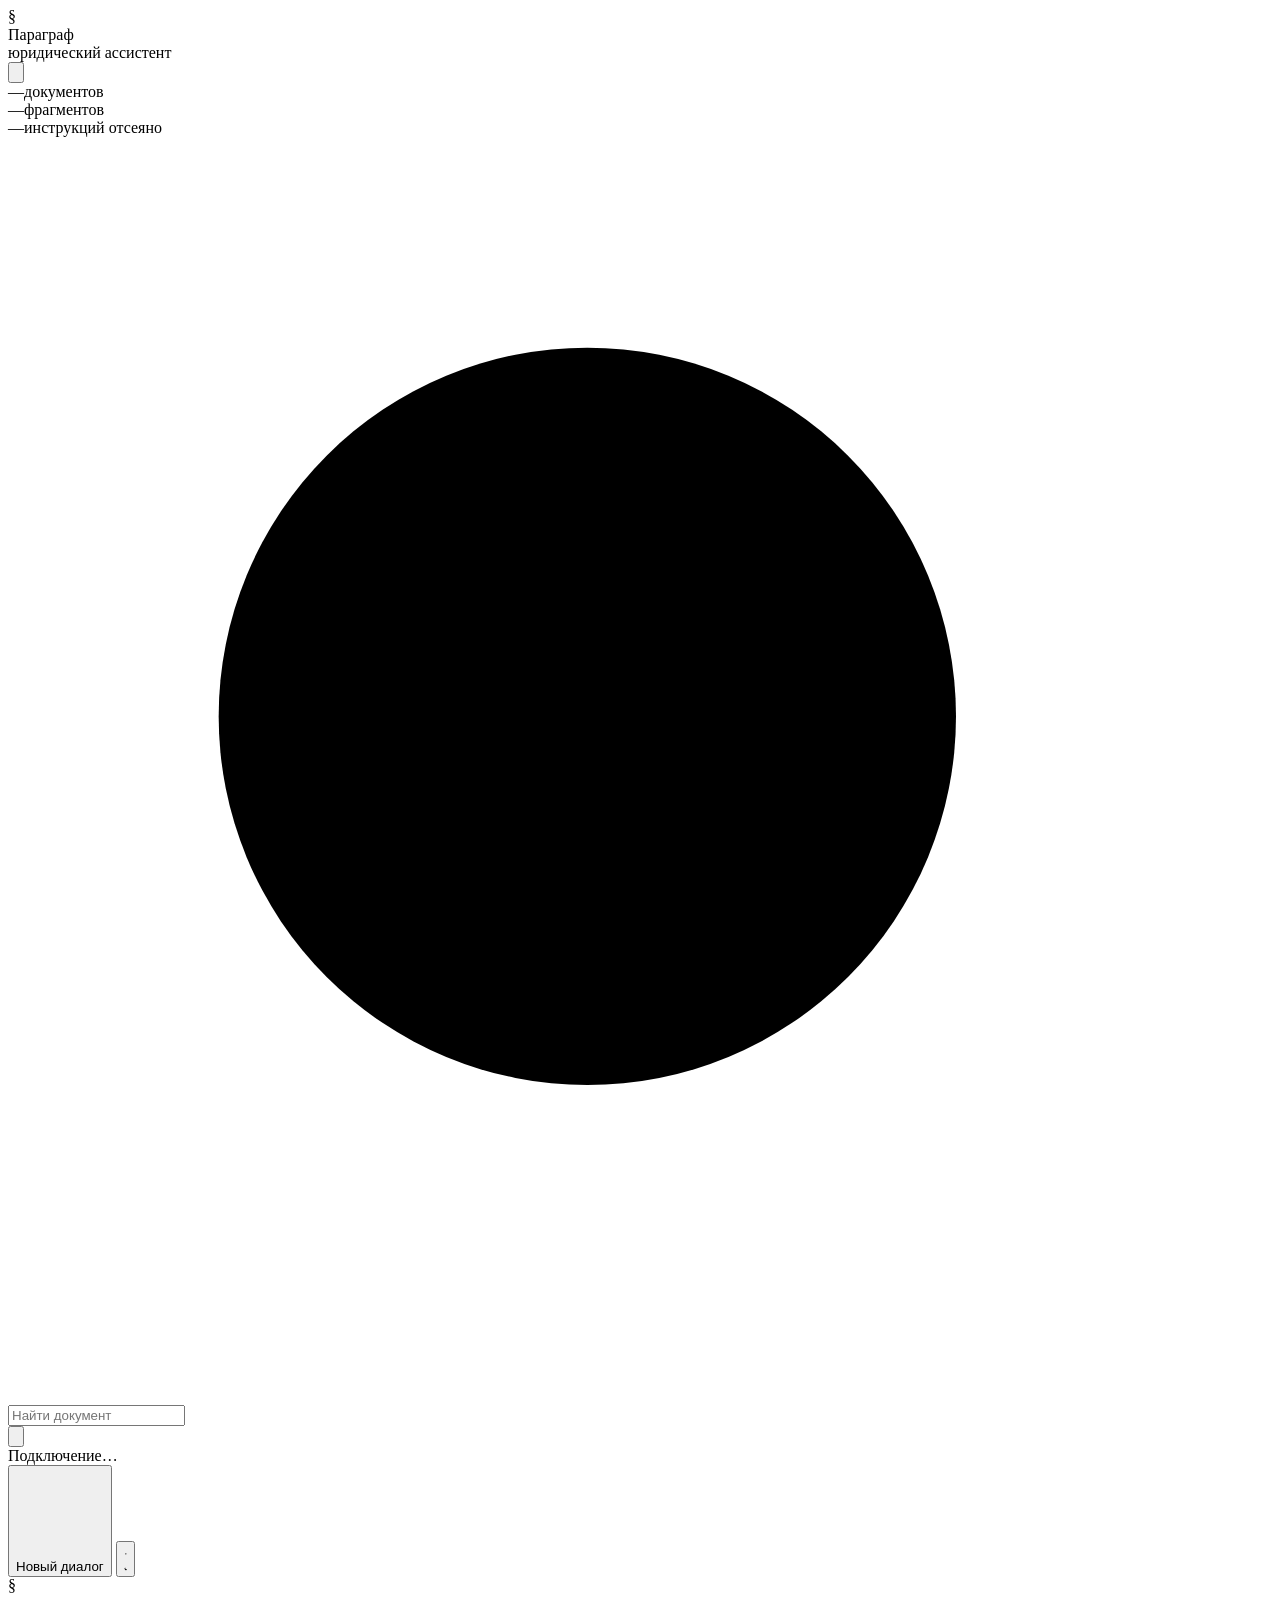
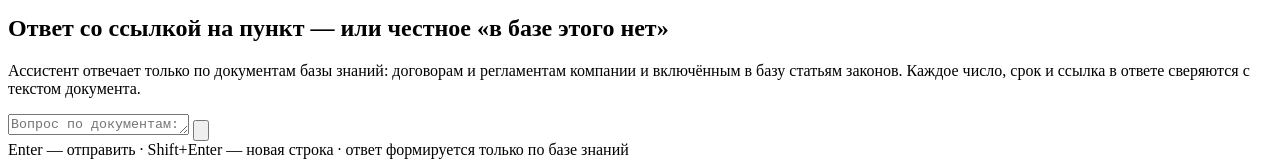
==== app/static/index.html @ 81a24a82 "Add web prototype (FastAPI + static UI), Docker setup and mock replay mode Co-Authored-By: Claude Fa" ====
<!doctype html>
<html lang="ru" data-theme="light">
<head>
<meta charset="utf-8">
<meta name="viewport" content="width=device-width, initial-scale=1">
<title>Параграф — юридический ассистент</title>
<link rel="icon" href="data:image/svg+xml,%3Csvg xmlns='http://www.w3.org/2000/svg' viewBox='0 0 64 64'%3E%3Crect width='64' height='64' rx='16' fill='%230B1B4D'/%3E%3Ctext x='32' y='46' font-family='Georgia,serif' font-size='42' font-weight='700' text-anchor='middle' fill='%23FF6B2C'%3E%C2%A7%3C/text%3E%3C/svg%3E">
<link rel="stylesheet" href="/static/app.css">
</head>
<body>
<div class="app" id="app">

  <aside class="rail" id="rail" aria-label="База знаний">
    <div class="brand">
      <div class="brand-mark" aria-hidden="true">§</div>
      <div>
        <div class="brand-name">Параграф</div>
        <div class="brand-sub">юридический ассистент</div>
      </div>
      <button class="icon-btn only-mobile" id="railClose" aria-label="Закрыть список документов">
        <svg viewBox="0 0 24 24"><path d="M6 6l12 12M18 6L6 18"/></svg>
      </button>
    </div>

    <div class="kb-card" id="kbCard">
      <div class="kb-row"><span class="kb-num" id="kbDocs">—</span><span class="kb-label">документов</span></div>
      <div class="kb-row"><span class="kb-num" id="kbFrags">—</span><span class="kb-label">фрагментов</span></div>
      <div class="kb-row"><span class="kb-num" id="kbGuard">—</span><span class="kb-label">инструкций отсеяно</span></div>
    </div>

    <label class="search">
      <svg viewBox="0 0 24 24" aria-hidden="true"><circle cx="11" cy="11" r="7"/><path d="M20 20l-3.5-3.5"/></svg>
      <input id="docFilter" type="search" placeholder="Найти документ" autocomplete="off">
    </label>

    <nav class="doc-list" id="docList"></nav>

    <div class="rail-foot" id="railFoot"></div>
  </aside>

  <main class="chat">
    <header class="topbar">
      <button class="icon-btn only-mobile" id="railOpen" aria-label="Документы базы знаний">
        <svg viewBox="0 0 24 24"><path d="M4 6h16M4 12h16M4 18h16"/></svg>
      </button>
      <div class="topbar-title">
        <span class="dot" id="apiDot"></span>
        <span id="apiText">Подключение…</span>
      </div>
      <div class="topbar-actions">
        <button class="ghost-btn" id="newChat" title="Начать новый диалог">
          <svg viewBox="0 0 24 24"><path d="M12 5v14M5 12h14"/></svg><span>Новый диалог</span>
        </button>
        <button class="icon-btn" id="themeBtn" aria-label="Переключить тему" title="Светлая / тёмная тема">
          <svg viewBox="0 0 24 24" class="sun"><circle cx="12" cy="12" r="4"/><path d="M12 2v2M12 20v2M2 12h2M20 12h2M5 5l1.5 1.5M17.5 17.5L19 19M5 19l1.5-1.5M17.5 6.5L19 5"/></svg>
          <svg viewBox="0 0 24 24" class="moon"><path d="M20 14.5A8 8 0 0 1 9.5 4a8 8 0 1 0 10.5 10.5z"/></svg>
        </button>
      </div>
    </header>

    <div class="banner" id="banner" hidden></div>

    <section class="thread" id="thread" aria-live="polite">
      <div class="hero" id="hero">
        <div class="hero-mark" aria-hidden="true">§</div>
        <h1>Ответ со ссылкой на пункт — или честное «в базе этого нет»</h1>
        <p>Ассистент отвечает только по документам базы знаний: договорам и регламентам компании и включённым в базу статьям законов. Каждое число, срок и ссылка в ответе сверяются с текстом документа.</p>
        <div class="examples" id="examples"></div>
      </div>
    </section>

    <form class="composer" id="composer" autocomplete="off">
      <div class="composer-box">
        <textarea id="input" rows="1" placeholder="Вопрос по документам: условия договора, согласование, норма закона…" maxlength="4000"></textarea>
        <button type="submit" class="send" id="send" aria-label="Отправить">
          <svg viewBox="0 0 24 24"><path d="M5 12h13M12 5l7 7-7 7"/></svg>
        </button>
      </div>
      <div class="composer-hint">Enter — отправить · Shift+Enter — новая строка · ответ формируется только по базе знаний</div>
    </form>
  </main>

  <aside class="viewer" id="viewer" aria-label="Документ" hidden>
    <header class="viewer-head">
      <div class="viewer-titles">
        <div class="viewer-kicker" id="viewerKicker"></div>
        <h2 id="viewerTitle"></h2>
        <div class="viewer-meta" id="viewerMeta"></div>
      </div>
      <button class="icon-btn" id="viewerClose" aria-label="Закрыть документ">
        <svg viewBox="0 0 24 24"><path d="M6 6l12 12M18 6L6 18"/></svg>
      </button>
    </header>
    <div class="viewer-tools" id="viewerTools"></div>
    <article class="doc" id="docBody"></article>
  </aside>

</div>
<div class="scrim" id="scrim" hidden></div>
<script src="/static/app.js"></script>
</body>
</html>
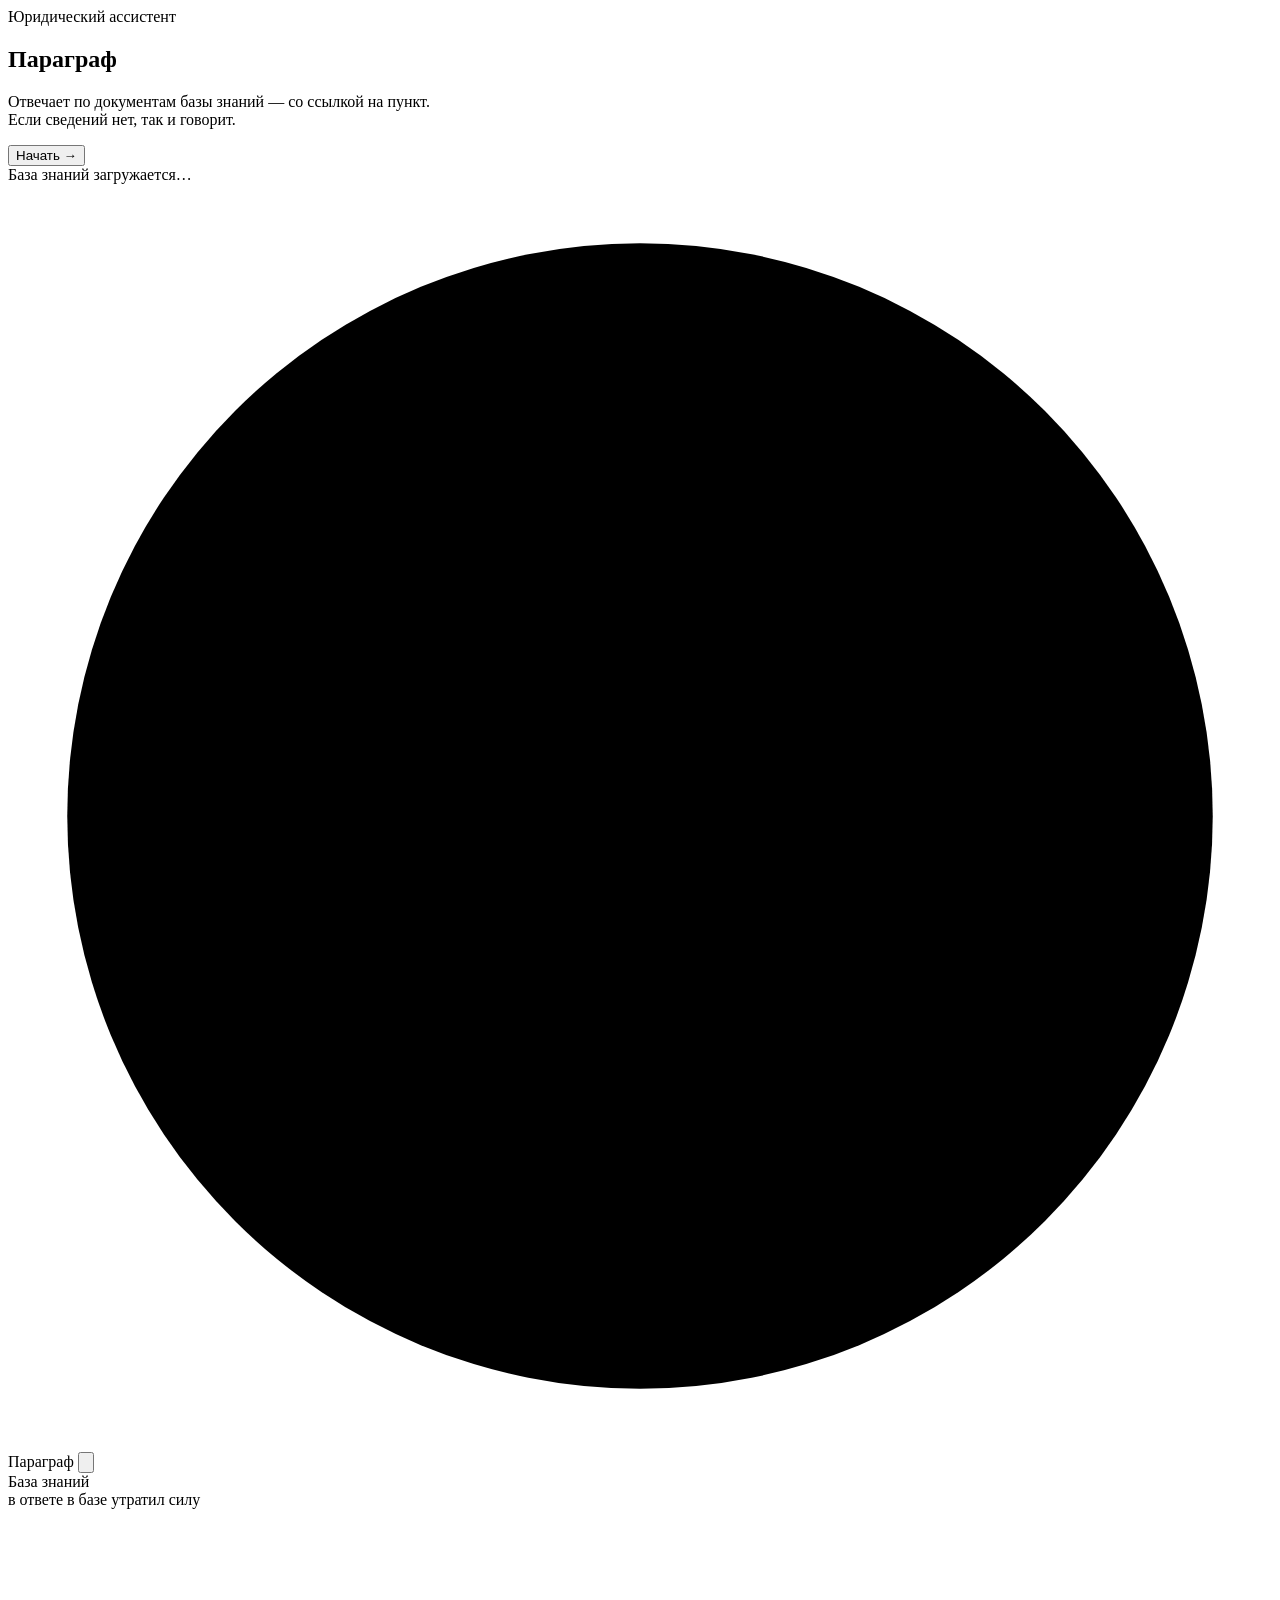
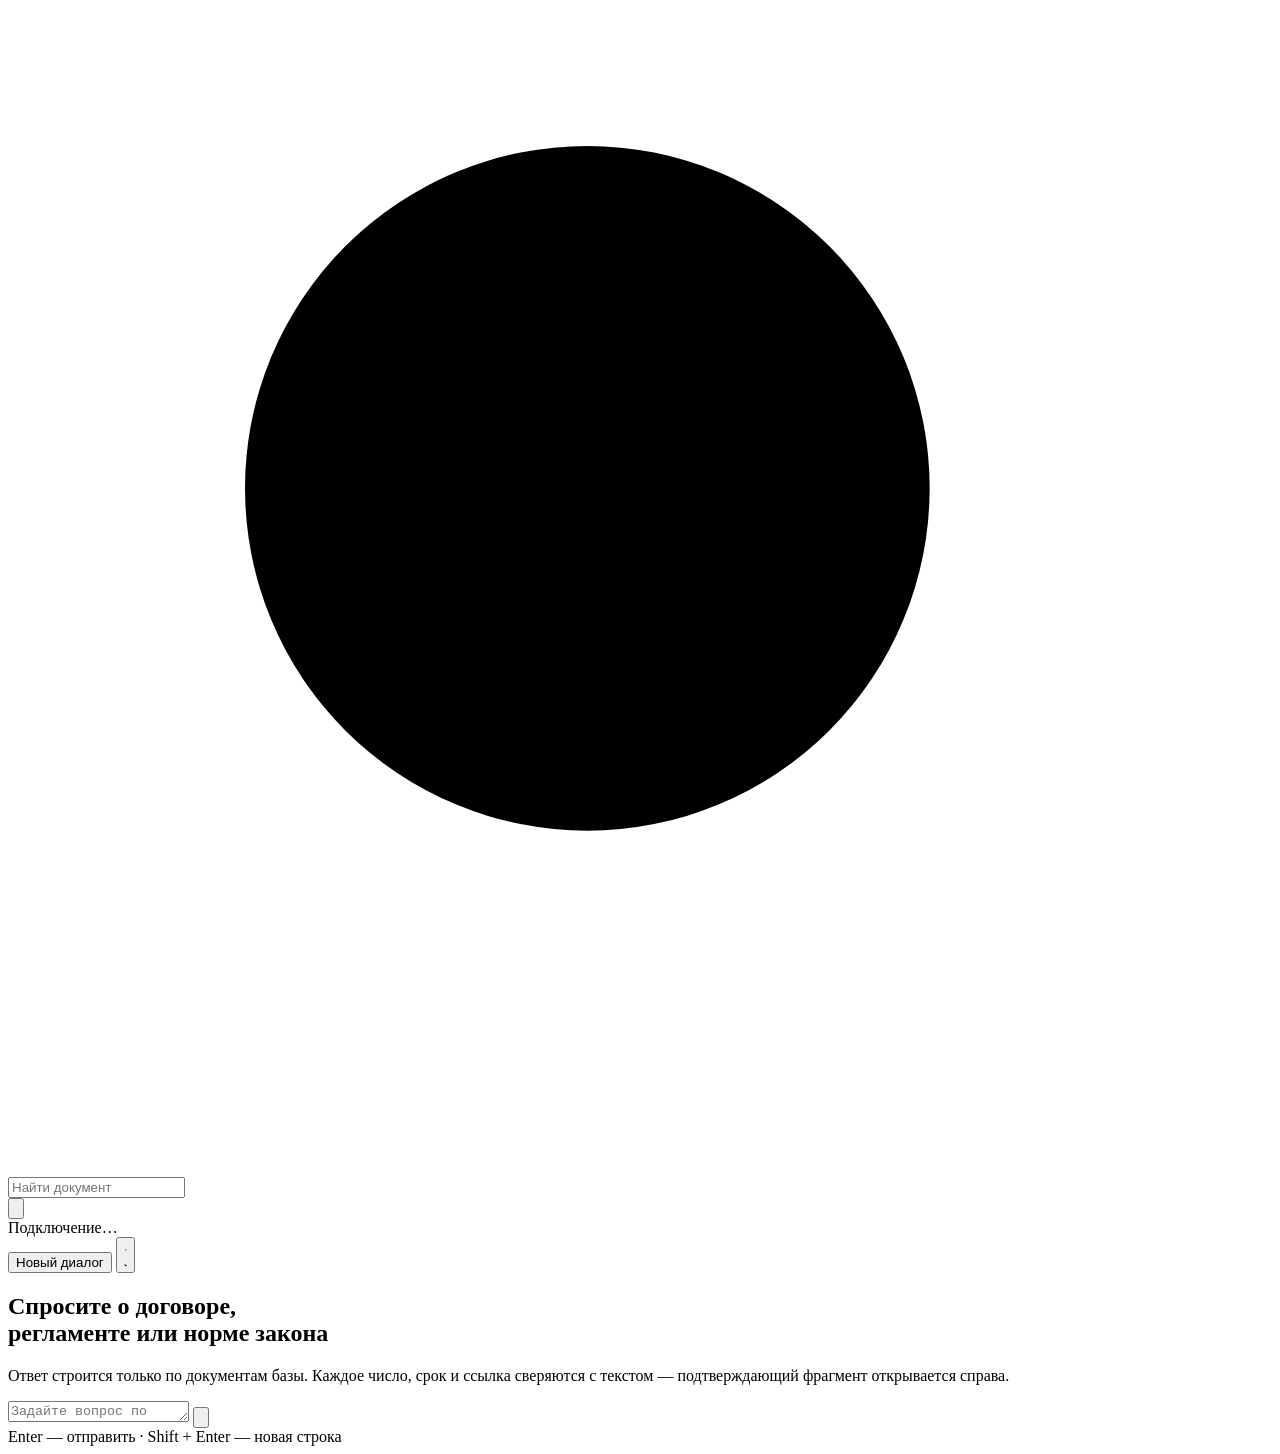
==== commit d88a484a: "Redesign the web client - Knowledge base drawn as a cluster of cells, one per document, area by   te" ====
--- a/app/static/index.html
+++ b/app/static/index.html
@@ -1,58 +1,71 @@
 <!doctype html>
-<html lang="ru" data-theme="light">
+<html lang="ru" data-theme="dark">
 <head>
 <meta charset="utf-8">
 <meta name="viewport" content="width=device-width, initial-scale=1">
 <title>Параграф — юридический ассистент</title>
-<link rel="icon" href="data:image/svg+xml,%3Csvg xmlns='http://www.w3.org/2000/svg' viewBox='0 0 64 64'%3E%3Crect width='64' height='64' rx='16' fill='%230B1B4D'/%3E%3Ctext x='32' y='46' font-family='Georgia,serif' font-size='42' font-weight='700' text-anchor='middle' fill='%23FF6B2C'%3E%C2%A7%3C/text%3E%3C/svg%3E">
+<meta name="description" content="Юридический ассистент: ответы по базе нормативных документов со ссылкой на пункт и проверкой каждого факта.">
+<link rel="icon" href="/static/favicon.svg" type="image/svg+xml">
+<link rel="preload" href="/static/fonts/source-serif-4-cyrillic.woff2" as="font" type="font/woff2" crossorigin>
+<link rel="preload" href="/static/fonts/inter-cyrillic.woff2" as="font" type="font/woff2" crossorigin>
 <link rel="stylesheet" href="/static/app.css">
 </head>
 <body>
+
+<section class="intro" id="intro" aria-label="Заставка">
+  <div class="intro-cluster" id="introCluster" aria-hidden="true"></div>
+  <div class="intro-copy">
+    <div class="kicker">Юридический ассистент</div>
+    <h1>Параграф</h1>
+    <p>Отвечает по документам базы знаний — со ссылкой на пункт.<br>Если сведений нет, так и говорит.</p>
+    <button class="intro-go" id="introGo" type="button">Начать <span aria-hidden="true">→</span></button>
+    <div class="intro-meta" id="introMeta">База знаний загружается…</div>
+  </div>
+</section>
+
 <div class="app" id="app">
 
   <aside class="rail" id="rail" aria-label="База знаний">
     <div class="brand">
-      <div class="brand-mark" aria-hidden="true">§</div>
-      <div>
-        <div class="brand-name">Параграф</div>
-        <div class="brand-sub">юридический ассистент</div>
-      </div>
-      <button class="icon-btn only-mobile" id="railClose" aria-label="Закрыть список документов">
+      <svg class="mark" viewBox="0 0 32 32" aria-hidden="true">
+        <circle cx="16" cy="16" r="14.5"/><path d="M9.5 12.5a5 5 0 0 1 9.4-2.4M7.6 19.2a6.5 6.5 0 0 0 12.2 2.3M21 9.8a4.6 4.6 0 0 1 2.6 7.9"/>
+      </svg>
+      <span class="wordmark">Параграф</span>
+      <button class="icon-btn only-mobile" id="railClose" aria-label="Закрыть панель">
         <svg viewBox="0 0 24 24"><path d="M6 6l12 12M18 6L6 18"/></svg>
       </button>
     </div>
 
-    <div class="kb-card" id="kbCard">
-      <div class="kb-row"><span class="kb-num" id="kbDocs">—</span><span class="kb-label">документов</span></div>
-      <div class="kb-row"><span class="kb-num" id="kbFrags">—</span><span class="kb-label">фрагментов</span></div>
-      <div class="kb-row"><span class="kb-num" id="kbGuard">—</span><span class="kb-label">инструкций отсеяно</span></div>
+    <div class="kb-head">
+      <span class="label">База знаний</span>
+      <span class="kb-count" id="kbCount"></span>
+    </div>
+    <div class="cluster" id="cluster" role="img" aria-label="Документы базы знаний"></div>
+    <div class="tip" id="tip" hidden></div>
+    <div class="legend">
+      <span><i class="dot lit"></i>в ответе</span>
+      <span><i class="dot base"></i>в базе</span>
+      <span><i class="dot rest"></i>утратил силу</span>
     </div>
 
     <label class="search">
-      <svg viewBox="0 0 24 24" aria-hidden="true"><circle cx="11" cy="11" r="7"/><path d="M20 20l-3.5-3.5"/></svg>
+      <svg viewBox="0 0 24 24" aria-hidden="true"><circle cx="11" cy="11" r="6.5"/><path d="M20 20l-4-4"/></svg>
       <input id="docFilter" type="search" placeholder="Найти документ" autocomplete="off">
     </label>
-
     <nav class="doc-list" id="docList"></nav>
-
     <div class="rail-foot" id="railFoot"></div>
   </aside>
 
   <main class="chat">
     <header class="topbar">
-      <button class="icon-btn only-mobile" id="railOpen" aria-label="Документы базы знаний">
-        <svg viewBox="0 0 24 24"><path d="M4 6h16M4 12h16M4 18h16"/></svg>
+      <button class="icon-btn only-mobile" id="railOpen" aria-label="База знаний">
+        <svg viewBox="0 0 24 24"><path d="M4 7h16M4 12h16M4 17h10"/></svg>
       </button>
-      <div class="topbar-title">
-        <span class="dot" id="apiDot"></span>
-        <span id="apiText">Подключение…</span>
-      </div>
+      <div class="status-line"><span class="pulse" id="apiDot"></span><span id="apiText">Подключение…</span></div>
       <div class="topbar-actions">
-        <button class="ghost-btn" id="newChat" title="Начать новый диалог">
-          <svg viewBox="0 0 24 24"><path d="M12 5v14M5 12h14"/></svg><span>Новый диалог</span>
-        </button>
-        <button class="icon-btn" id="themeBtn" aria-label="Переключить тему" title="Светлая / тёмная тема">
-          <svg viewBox="0 0 24 24" class="sun"><circle cx="12" cy="12" r="4"/><path d="M12 2v2M12 20v2M2 12h2M20 12h2M5 5l1.5 1.5M17.5 17.5L19 19M5 19l1.5-1.5M17.5 6.5L19 5"/></svg>
+        <button class="ghost-btn" id="newChat" type="button">Новый диалог</button>
+        <button class="icon-btn" id="themeBtn" type="button" aria-label="Сменить тему">
+          <svg viewBox="0 0 24 24" class="sun"><circle cx="12" cy="12" r="4"/><path d="M12 3v2M12 19v2M3 12h2M19 12h2M5.6 5.6l1.4 1.4M17 17l1.4 1.4M5.6 18.4L7 17M17 7l1.4-1.4"/></svg>
           <svg viewBox="0 0 24 24" class="moon"><path d="M20 14.5A8 8 0 0 1 9.5 4a8 8 0 1 0 10.5 10.5z"/></svg>
         </button>
       </div>
@@ -61,40 +74,38 @@
     <div class="banner" id="banner" hidden></div>
 
     <section class="thread" id="thread" aria-live="polite">
-      <div class="hero" id="hero">
-        <div class="hero-mark" aria-hidden="true">§</div>
-        <h1>Ответ со ссылкой на пункт — или честное «в базе этого нет»</h1>
-        <p>Ассистент отвечает только по документам базы знаний: договорам и регламентам компании и включённым в базу статьям законов. Каждое число, срок и ссылка в ответе сверяются с текстом документа.</p>
+      <div class="welcome" id="hero">
+        <h2>Спросите о договоре,<br>регламенте или норме закона</h2>
+        <p>Ответ строится только по документам базы. Каждое число, срок и ссылка сверяются с текстом — подтверждающий фрагмент открывается справа.</p>
         <div class="examples" id="examples"></div>
       </div>
     </section>
 
     <form class="composer" id="composer" autocomplete="off">
       <div class="composer-box">
-        <textarea id="input" rows="1" placeholder="Вопрос по документам: условия договора, согласование, норма закона…" maxlength="4000"></textarea>
+        <textarea id="input" rows="1" placeholder="Задайте вопрос по документам" maxlength="4000"></textarea>
         <button type="submit" class="send" id="send" aria-label="Отправить">
-          <svg viewBox="0 0 24 24"><path d="M5 12h13M12 5l7 7-7 7"/></svg>
+          <svg viewBox="0 0 24 24"><path d="M5 12h14M13 6l6 6-6 6"/></svg>
         </button>
       </div>
-      <div class="composer-hint">Enter — отправить · Shift+Enter — новая строка · ответ формируется только по базе знаний</div>
+      <div class="composer-hint">Enter — отправить · Shift + Enter — новая строка</div>
     </form>
   </main>
 
   <aside class="viewer" id="viewer" aria-label="Документ" hidden>
     <header class="viewer-head">
       <div class="viewer-titles">
-        <div class="viewer-kicker" id="viewerKicker"></div>
-        <h2 id="viewerTitle"></h2>
+        <div class="kicker" id="viewerKicker"></div>
+        <h3 id="viewerTitle"></h3>
         <div class="viewer-meta" id="viewerMeta"></div>
       </div>
-      <button class="icon-btn" id="viewerClose" aria-label="Закрыть документ">
+      <button class="icon-btn" id="viewerClose" type="button" aria-label="Закрыть документ">
         <svg viewBox="0 0 24 24"><path d="M6 6l12 12M18 6L6 18"/></svg>
       </button>
     </header>
     <div class="viewer-tools" id="viewerTools"></div>
     <article class="doc" id="docBody"></article>
   </aside>
-
 </div>
 <div class="scrim" id="scrim" hidden></div>
 <script src="/static/app.js"></script>
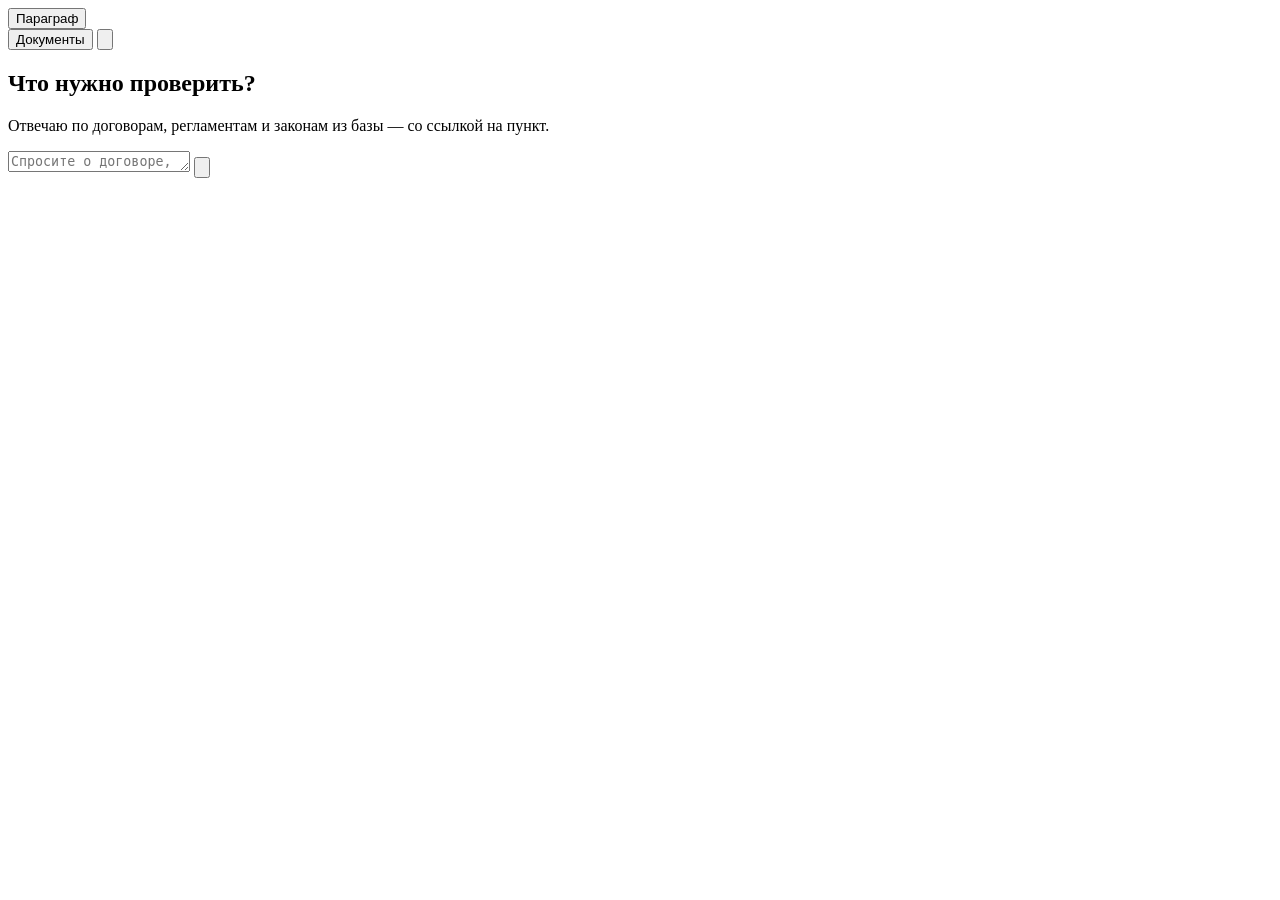
==== commit 6c46d9ad: "Redesign the web chat: light, airy, one column The interface was busy: a knowledge-base map, side pa" ====
--- a/app/static/index.html
+++ b/app/static/index.html
@@ -1,113 +1,81 @@
 <!doctype html>
-<html lang="ru" data-theme="dark">
+<html lang="ru">
 <head>
 <meta charset="utf-8">
-<meta name="viewport" content="width=device-width, initial-scale=1">
-<title>Параграф — юридический ассистент</title>
-<meta name="description" content="Юридический ассистент: ответы по базе нормативных документов со ссылкой на пункт и проверкой каждого факта.">
+<meta name="viewport" content="width=device-width, initial-scale=1, viewport-fit=cover">
+<title>Параграф</title>
+<meta name="description" content="Юридический ассистент: ответы по базе нормативных документов со ссылкой на пункт.">
+<meta name="theme-color" content="#f4f3f0">
 <link rel="icon" href="/static/favicon.svg" type="image/svg+xml">
-<link rel="preload" href="/static/fonts/source-serif-4-cyrillic.woff2" as="font" type="font/woff2" crossorigin>
-<link rel="preload" href="/static/fonts/inter-cyrillic.woff2" as="font" type="font/woff2" crossorigin>
+<link rel="preload" href="/static/fonts/onest-cyrillic.woff2" as="font" type="font/woff2" crossorigin>
 <link rel="stylesheet" href="/static/app.css">
 </head>
 <body>
+<div class="aura" aria-hidden="true"><i class="b1"></i><i class="b2"></i><i class="b3"></i><i class="b4"></i></div>
+<div class="grain" aria-hidden="true"></div>
 
-<section class="intro" id="intro" aria-label="Заставка">
-  <div class="intro-cluster" id="introCluster" aria-hidden="true"></div>
-  <div class="intro-copy">
-    <div class="kicker">Юридический ассистент</div>
-    <h1>Параграф</h1>
-    <p>Отвечает по документам базы знаний — со ссылкой на пункт.<br>Если сведений нет, так и говорит.</p>
-    <button class="intro-go" id="introGo" type="button">Начать <span aria-hidden="true">→</span></button>
-    <div class="intro-meta" id="introMeta">База знаний загружается…</div>
+<header class="bar">
+  <button class="brand" id="home" type="button" aria-label="Новый диалог">
+    <span class="orb small" aria-hidden="true"></span>
+    <span>Параграф</span>
+  </button>
+  <nav class="bar-actions">
+    <button class="pill" id="docsOpen" type="button">Документы</button>
+    <button class="icon" id="newChat" type="button" aria-label="Новый диалог" data-tip="Новый диалог">
+      <svg viewBox="0 0 24 24"><path d="M12 5v14M5 12h14"/></svg>
+    </button>
+  </nav>
+</header>
+
+<main class="stage" id="stage">
+  <section class="hero" id="hero">
+    <div class="orb big" aria-hidden="true"></div>
+    <h1>Что нужно проверить?</h1>
+    <p>Отвечаю по договорам, регламентам и законам из базы — со ссылкой на пункт.</p>
+  </section>
+
+  <section class="thread" id="thread" aria-live="polite"></section>
+
+  <div class="dock" id="dock">
+    <div class="notice" id="notice" hidden></div>
+    <form class="composer" id="composer" autocomplete="off">
+      <textarea id="input" rows="1" placeholder="Спросите о договоре, сроке или норме закона" maxlength="4000" aria-label="Вопрос"></textarea>
+      <button class="send" id="send" type="submit" aria-label="Отправить">
+        <svg viewBox="0 0 24 24"><path d="M12 19V5M6 11l6-6 6 6"/></svg>
+      </button>
+    </form>
+    <div class="suggestions" id="suggestions"></div>
   </div>
-</section>
+</main>
 
-<div class="app" id="app">
+<aside class="sheet" id="sheet" aria-label="Документ" hidden>
+  <div class="sheet-inner">
+    <header class="sheet-head">
+      <div>
+        <div class="sheet-kind" id="sheetKind"></div>
+        <h2 id="sheetTitle"></h2>
+        <div class="sheet-status" id="sheetStatus"></div>
+      </div>
+      <button class="icon" id="sheetClose" type="button" aria-label="Закрыть"><svg viewBox="0 0 24 24"><path d="M6 6l12 12M18 6L6 18"/></svg></button>
+    </header>
+    <div class="sheet-jumps" id="sheetJumps"></div>
+    <article class="doc" id="docBody"></article>
+  </div>
+</aside>
 
-  <aside class="rail" id="rail" aria-label="База знаний">
-    <div class="brand">
-      <svg class="mark" viewBox="0 0 32 32" aria-hidden="true">
-        <circle cx="16" cy="16" r="14.5"/><path d="M9.5 12.5a5 5 0 0 1 9.4-2.4M7.6 19.2a6.5 6.5 0 0 0 12.2 2.3M21 9.8a4.6 4.6 0 0 1 2.6 7.9"/>
-      </svg>
-      <span class="wordmark">Параграф</span>
-      <button class="icon-btn only-mobile" id="railClose" aria-label="Закрыть панель">
-        <svg viewBox="0 0 24 24"><path d="M6 6l12 12M18 6L6 18"/></svg>
-      </button>
-    </div>
+<div class="library" id="library" hidden>
+  <div class="library-inner" role="dialog" aria-label="Документы базы знаний">
+    <header class="library-head">
+      <h2>Документы базы</h2>
+      <button class="icon" id="docsClose" type="button" aria-label="Закрыть"><svg viewBox="0 0 24 24"><path d="M6 6l12 12M18 6L6 18"/></svg></button>
+    </header>
+    <input class="search" id="docFilter" type="search" placeholder="Найти документ" autocomplete="off">
+    <div class="library-grid" id="docList"></div>
+  </div>
+</div>
 
-    <div class="kb-head">
-      <span class="label">База знаний</span>
-      <span class="kb-count" id="kbCount"></span>
-    </div>
-    <div class="cluster" id="cluster" role="img" aria-label="Документы базы знаний"></div>
-    <div class="tip" id="tip" hidden></div>
-    <div class="legend">
-      <span><i class="dot lit"></i>в ответе</span>
-      <span><i class="dot base"></i>в базе</span>
-      <span><i class="dot rest"></i>утратил силу</span>
-    </div>
-
-    <label class="search">
-      <svg viewBox="0 0 24 24" aria-hidden="true"><circle cx="11" cy="11" r="6.5"/><path d="M20 20l-4-4"/></svg>
-      <input id="docFilter" type="search" placeholder="Найти документ" autocomplete="off">
-    </label>
-    <nav class="doc-list" id="docList"></nav>
-    <div class="rail-foot" id="railFoot"></div>
-  </aside>
-
-  <main class="chat">
-    <header class="topbar">
-      <button class="icon-btn only-mobile" id="railOpen" aria-label="База знаний">
-        <svg viewBox="0 0 24 24"><path d="M4 7h16M4 12h16M4 17h10"/></svg>
-      </button>
-      <div class="status-line"><span class="pulse" id="apiDot"></span><span id="apiText">Подключение…</span></div>
-      <div class="topbar-actions">
-        <button class="ghost-btn" id="newChat" type="button">Новый диалог</button>
-        <button class="icon-btn" id="themeBtn" type="button" aria-label="Сменить тему">
-          <svg viewBox="0 0 24 24" class="sun"><circle cx="12" cy="12" r="4"/><path d="M12 3v2M12 19v2M3 12h2M19 12h2M5.6 5.6l1.4 1.4M17 17l1.4 1.4M5.6 18.4L7 17M17 7l1.4-1.4"/></svg>
-          <svg viewBox="0 0 24 24" class="moon"><path d="M20 14.5A8 8 0 0 1 9.5 4a8 8 0 1 0 10.5 10.5z"/></svg>
-        </button>
-      </div>
-    </header>
-
-    <div class="banner" id="banner" hidden></div>
-
-    <section class="thread" id="thread" aria-live="polite">
-      <div class="welcome" id="hero">
-        <h2>Спросите о договоре,<br>регламенте или норме закона</h2>
-        <p>Ответ строится только по документам базы. Каждое число, срок и ссылка сверяются с текстом — подтверждающий фрагмент открывается справа.</p>
-        <div class="examples" id="examples"></div>
-      </div>
-    </section>
-
-    <form class="composer" id="composer" autocomplete="off">
-      <div class="composer-box">
-        <textarea id="input" rows="1" placeholder="Задайте вопрос по документам" maxlength="4000"></textarea>
-        <button type="submit" class="send" id="send" aria-label="Отправить">
-          <svg viewBox="0 0 24 24"><path d="M5 12h14M13 6l6 6-6 6"/></svg>
-        </button>
-      </div>
-      <div class="composer-hint">Enter — отправить · Shift + Enter — новая строка</div>
-    </form>
-  </main>
-
-  <aside class="viewer" id="viewer" aria-label="Документ" hidden>
-    <header class="viewer-head">
-      <div class="viewer-titles">
-        <div class="kicker" id="viewerKicker"></div>
-        <h3 id="viewerTitle"></h3>
-        <div class="viewer-meta" id="viewerMeta"></div>
-      </div>
-      <button class="icon-btn" id="viewerClose" type="button" aria-label="Закрыть документ">
-        <svg viewBox="0 0 24 24"><path d="M6 6l12 12M18 6L6 18"/></svg>
-      </button>
-    </header>
-    <div class="viewer-tools" id="viewerTools"></div>
-    <article class="doc" id="docBody"></article>
-  </aside>
-</div>
-<div class="scrim" id="scrim" hidden></div>
+<div class="pop" id="pop" role="tooltip" hidden></div>
+<div class="veil" id="veil" hidden></div>
 <script src="/static/app.js"></script>
 </body>
 </html>
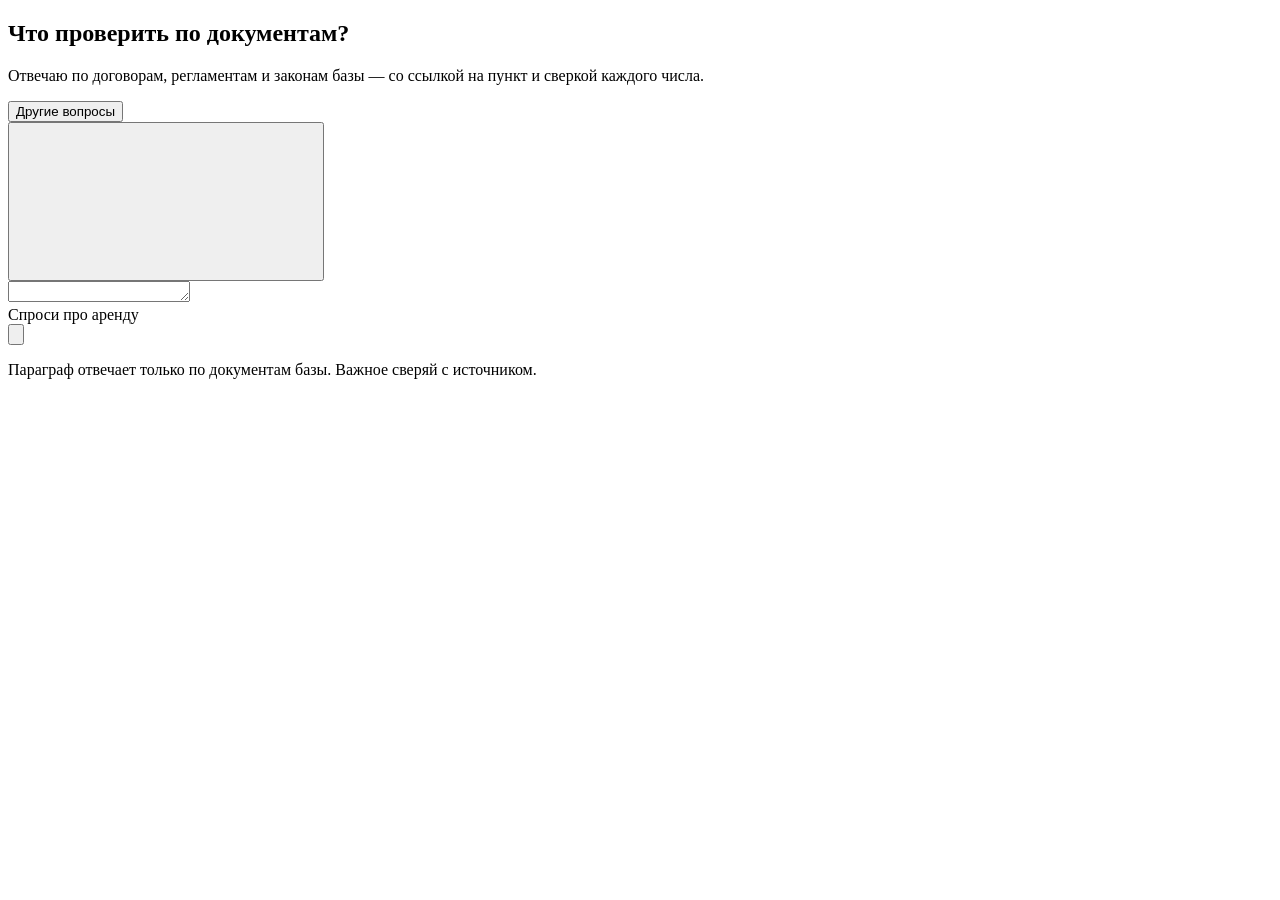
==== commit ae371fe5: "Move the web chat to the Chernovik design language in PSB colours The interface follows the design k" ====
--- a/app/static/index.html
+++ b/app/static/index.html
@@ -5,77 +5,111 @@
 <meta name="viewport" content="width=device-width, initial-scale=1, viewport-fit=cover">
 <title>Параграф</title>
 <meta name="description" content="Юридический ассистент: ответы по базе нормативных документов со ссылкой на пункт.">
-<meta name="theme-color" content="#f4f3f0">
+<meta name="theme-color" content="#f3f3f1">
 <link rel="icon" href="/static/favicon.svg" type="image/svg+xml">
 <link rel="preload" href="/static/fonts/onest-cyrillic.woff2" as="font" type="font/woff2" crossorigin>
 <link rel="stylesheet" href="/static/app.css">
 </head>
 <body>
-<div class="aura" aria-hidden="true"><i class="b1"></i><i class="b2"></i><i class="b3"></i><i class="b4"></i></div>
-<div class="grain" aria-hidden="true"></div>
 
-<header class="bar">
-  <button class="brand" id="home" type="button" aria-label="Новый диалог">
-    <span class="orb small" aria-hidden="true"></span>
-    <span>Параграф</span>
-  </button>
-  <nav class="bar-actions">
-    <button class="pill" id="docsOpen" type="button">Документы</button>
-    <button class="icon" id="newChat" type="button" aria-label="Новый диалог" data-tip="Новый диалог">
-      <svg viewBox="0 0 24 24"><path d="M12 5v14M5 12h14"/></svg>
-    </button>
-  </nav>
-</header>
-
-<main class="stage" id="stage">
-  <section class="hero" id="hero">
-    <div class="orb big" aria-hidden="true"></div>
-    <h1>Что нужно проверить?</h1>
-    <p>Отвечаю по договорам, регламентам и законам из базы — со ссылкой на пункт.</p>
+<main class="page" id="page">
+  <section class="home" id="home">
+    <div class="home__mark" id="heroMark"></div>
+    <h1 class="title rise" style="--i:1">Что проверить по документам?</h1>
+    <p class="lead rise" style="--i:2">Отвечаю по договорам, регламентам и законам базы — со ссылкой на пункт и сверкой каждого числа.</p>
+    <div class="starters" id="starters"></div>
+    <button class="btn btn--glass btn--small rise" style="--i:5" id="shuffle" type="button">Другие вопросы</button>
   </section>
 
   <section class="thread" id="thread" aria-live="polite"></section>
 
-  <div class="dock" id="dock">
-    <div class="notice" id="notice" hidden></div>
-    <form class="composer" id="composer" autocomplete="off">
-      <textarea id="input" rows="1" placeholder="Спросите о договоре, сроке или норме закона" maxlength="4000" aria-label="Вопрос"></textarea>
-      <button class="send" id="send" type="submit" aria-label="Отправить">
-        <svg viewBox="0 0 24 24"><path d="M12 19V5M6 11l6-6 6 6"/></svg>
+  <footer class="composer" id="dock">
+    <div class="notice" id="notice" role="status" hidden></div>
+    <div class="composer__wrap">
+      <button class="nav-button" id="navButton" type="button" aria-haspopup="menu" aria-expanded="false" aria-controls="menu" aria-label="Разделы">
+        <span class="nav-button__glow" aria-hidden="true"><canvas id="navGlow"></canvas></span>
+        <span id="navMark"></span>
       </button>
-    </form>
-    <div class="suggestions" id="suggestions"></div>
-  </div>
+      <form class="composer__row" id="composer" autocomplete="off">
+        <div class="composer__field-wrap">
+          <textarea id="input" class="composer__field" rows="1" maxlength="4000" aria-label="Вопрос"></textarea>
+          <div class="composer__hint" id="hint" aria-hidden="true">Спроси <span class="cycle" id="hintCycle">про аренду</span></div>
+        </div>
+        <button class="composer__send" id="send" type="submit" aria-label="Отправить">
+          <svg viewBox="0 0 20 20" aria-hidden="true"><path d="M10 15.5v-11M5.5 9 10 4.5 14.5 9"/></svg>
+        </button>
+      </form>
+    </div>
+    <p class="caption composer__note">Параграф отвечает только по документам базы. Важное сверяй с источником.</p>
+
+    <div class="menu glass" id="menu" role="menu" aria-label="Разделы" hidden>
+      <button class="menu__item" role="menuitem" type="button" data-action="new">
+        <svg viewBox="0 0 20 20" aria-hidden="true"><path d="M10 4.5v11M4.5 10h11"/></svg><span>Новый разговор</span>
+      </button>
+      <button class="menu__item" role="menuitem" type="button" data-action="docs">
+        <svg viewBox="0 0 20 20" aria-hidden="true"><path d="M6 3.5h5.5L15 7v9.5H6z"/><path d="M11.5 3.5V7H15M8.5 10.5h4M8.5 13h4"/></svg><span>Документы базы</span>
+      </button>
+      <button class="menu__item" role="menuitem" type="button" data-action="about">
+        <svg viewBox="0 0 20 20" aria-hidden="true"><circle cx="10" cy="10" r="6.5"/><path d="M10 9.2v4M10 6.6v.01"/></svg><span>Как это работает</span>
+      </button>
+    </div>
+  </footer>
 </main>
 
-<aside class="sheet" id="sheet" aria-label="Документ" hidden>
-  <div class="sheet-inner">
-    <header class="sheet-head">
-      <div>
-        <div class="sheet-kind" id="sheetKind"></div>
-        <h2 id="sheetTitle"></h2>
-        <div class="sheet-status" id="sheetStatus"></div>
-      </div>
-      <button class="icon" id="sheetClose" type="button" aria-label="Закрыть"><svg viewBox="0 0 24 24"><path d="M6 6l12 12M18 6L6 18"/></svg></button>
+<!-- proof, trace and "how it works": one glass sheet -->
+<div class="sheet-backdrop" id="sheetBackdrop" hidden>
+  <div class="sheet glass" id="sheet" role="dialog" aria-modal="true" aria-labelledby="sheetTitle">
+    <header class="sheet__head">
+      <span class="caption" id="sheetKind"></span>
+      <button class="btn btn--glass btn--icon sheet__close" id="sheetClose" type="button" aria-label="Закрыть">
+        <svg viewBox="0 0 20 20" aria-hidden="true"><path d="M5.5 5.5l9 9M14.5 5.5l-9 9"/></svg>
+      </button>
     </header>
-    <div class="sheet-jumps" id="sheetJumps"></div>
-    <article class="doc" id="docBody"></article>
+    <h2 class="sheet__title" id="sheetTitle"></h2>
+    <div id="sheetBody"></div>
   </div>
+</div>
+
+<!-- full text of a document -->
+<aside class="reader glass" id="reader" aria-label="Документ" hidden>
+  <header class="reader__head">
+    <div>
+      <span class="caption" id="readerKind"></span>
+      <h2 class="reader__title" id="readerTitle"></h2>
+      <p class="reader__status" id="readerStatus"></p>
+    </div>
+    <button class="btn btn--glass btn--icon" id="readerClose" type="button" aria-label="Закрыть">
+      <svg viewBox="0 0 20 20" aria-hidden="true"><path d="M5.5 5.5l9 9M14.5 5.5l-9 9"/></svg>
+    </button>
+  </header>
+  <div class="reader__jumps" id="readerJumps"></div>
+  <article class="reader__doc" id="readerDoc"></article>
 </aside>
 
-<div class="library" id="library" hidden>
-  <div class="library-inner" role="dialog" aria-label="Документы базы знаний">
-    <header class="library-head">
-      <h2>Документы базы</h2>
-      <button class="icon" id="docsClose" type="button" aria-label="Закрыть"><svg viewBox="0 0 24 24"><path d="M6 6l12 12M18 6L6 18"/></svg></button>
+<!-- knowledge base -->
+<div class="sheet-backdrop" id="library" hidden>
+  <div class="sheet sheet--wide glass" role="dialog" aria-modal="true" aria-labelledby="libraryTitle">
+    <header class="sheet__head">
+      <span class="caption">База знаний</span>
+      <button class="btn btn--glass btn--icon" id="libraryClose" type="button" aria-label="Закрыть">
+        <svg viewBox="0 0 20 20" aria-hidden="true"><path d="M5.5 5.5l9 9M14.5 5.5l-9 9"/></svg>
+      </button>
     </header>
-    <input class="search" id="docFilter" type="search" placeholder="Найти документ" autocomplete="off">
-    <div class="library-grid" id="docList"></div>
+    <h2 class="sheet__title" id="libraryTitle">Документы базы</h2>
+    <div class="library__tools">
+      <input class="search" id="docFilter" type="search" placeholder="Найти документ" autocomplete="off" aria-label="Найти документ">
+      <div class="filters" id="filters" role="group" aria-label="Тип документа">
+        <button class="chip on" type="button" data-cat="">Все</button>
+        <button class="chip" type="button" data-cat="company">Компания</button>
+        <button class="chip" type="button" data-cat="law">Законы</button>
+      </div>
+    </div>
+    <div class="rows" id="docList"></div>
   </div>
 </div>
 
 <div class="pop" id="pop" role="tooltip" hidden></div>
-<div class="veil" id="veil" hidden></div>
+<script src="/static/mark.js"></script>
 <script src="/static/app.js"></script>
 </body>
 </html>
